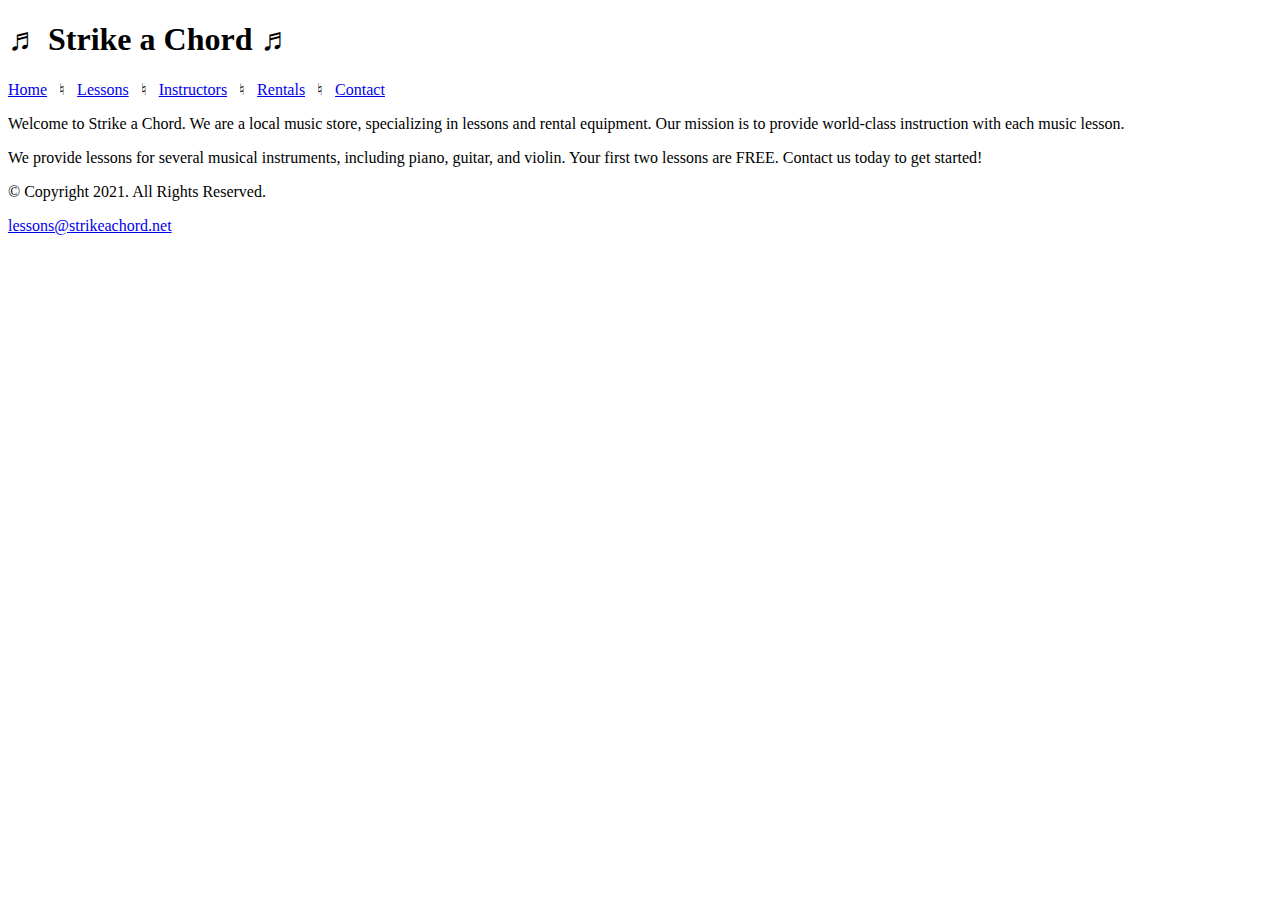
==== index.html @ 65ae7998 "Initial commit" ====
<!DOCTYPE html>
<!-- 
	Student Name: Maria Cruz
	File Name: index.html
	Today's Date: May 7, 2021
 -->
<html lang="en">
<head>
	<title>Strike a Chord: Home Page</title>
	<meta charset="utf-8">
</head>
<body>

	<header>
		<h1> &#9836; Strike a Chord &#9836; </h1>
	</header>
	
	<nav>
		<p><a href="index.html">Home</a> &nbsp; &#9838; &nbsp; 
		<a href="lessons.html">Lessons</a> &nbsp; &#9838; &nbsp; 
		<a href="instructors.html">Instructors</a> &nbsp; &#9838; &nbsp; 
		<a href="rentals.html">Rentals</a> &nbsp; &#9838; &nbsp; 
		<a href="contact.html">Contact</a></p>
	</nav>
	
	<!-- Use the main area to add the main content to the webpage -->
	<main>
		
        <div id="intro">
            
            <p>Welcome to Strike a Chord. We are a local music store, specializing in lessons and rental equipment. Our mission is to provide world-class instruction with each music lesson.</p>

            <p>We provide lessons for several musical instruments, including piano, guitar, and violin. Your first two lessons are FREE. Contact us today to get started!</p>
            
        </div>
		
	</main>
	
	<footer>
		<p>&copy; Copyright 2021. All Rights Reserved.</p>
		<p><a href="mailto:lessons@strikeachord.net">lessons@strikeachord.net</a></p>
	</footer>
	
</body>
</html>
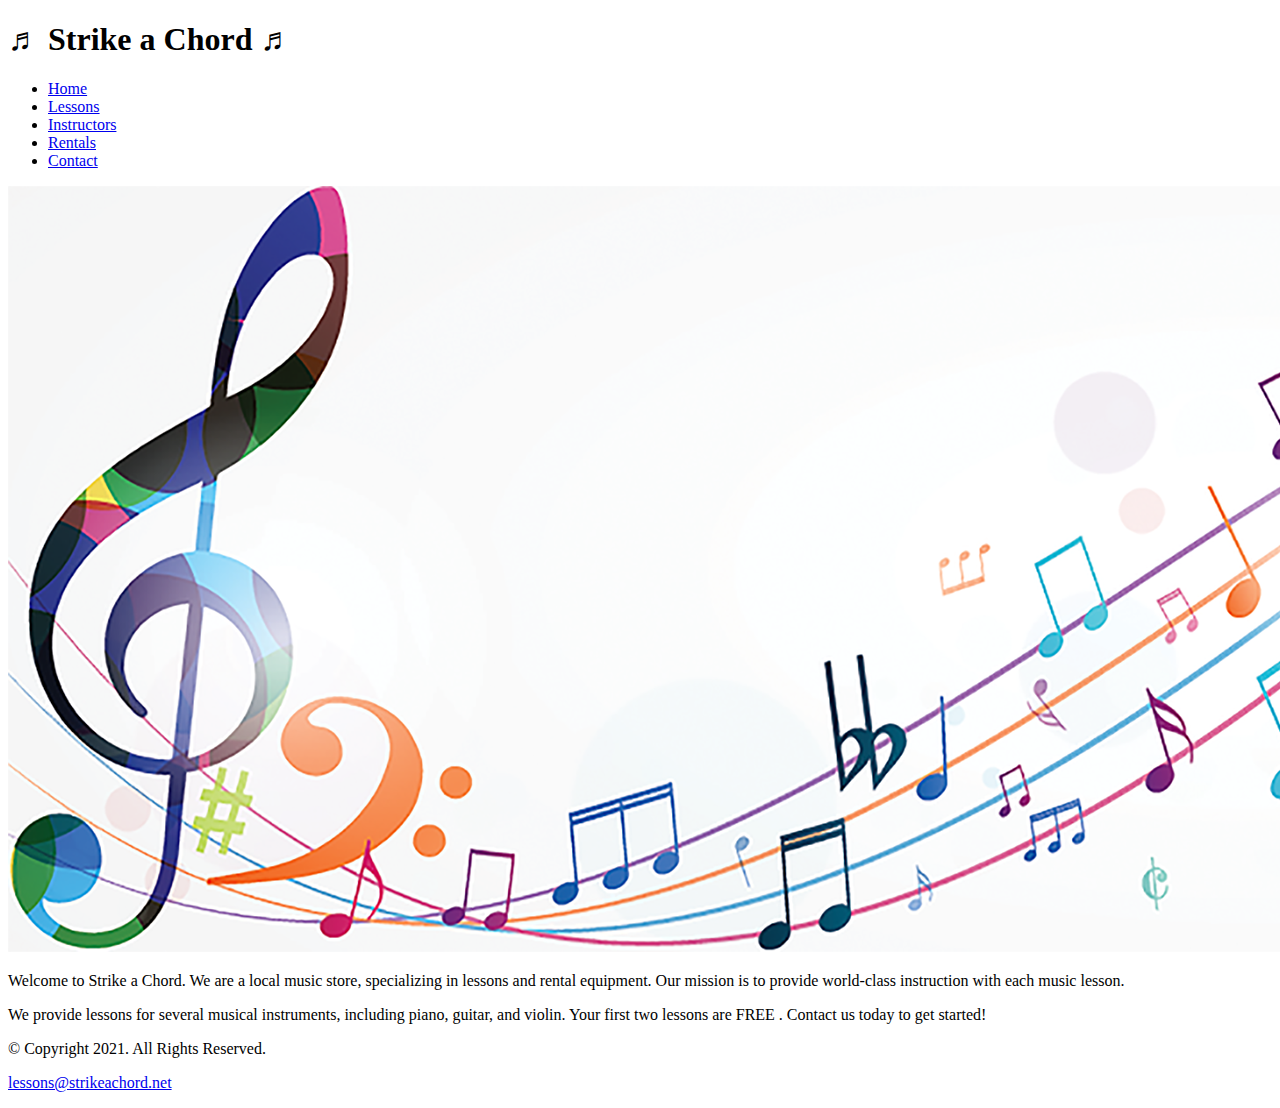
==== commit 9c063c2b: "Add files via upload" ====
--- a/index.html
+++ b/index.html
@@ -8,6 +8,7 @@
 <head>
 	<title>Strike a Chord: Home Page</title>
 	<meta charset="utf-8">
+    <link rel="stylesheet" href="css/styles.css">
 </head>
 <body>
 
@@ -16,12 +17,19 @@
 	</header>
 	
 	<nav>
-		<p><a href="index.html">Home</a> &nbsp; &#9838; &nbsp; 
-		<a href="lessons.html">Lessons</a> &nbsp; &#9838; &nbsp; 
-		<a href="instructors.html">Instructors</a> &nbsp; &#9838; &nbsp; 
-		<a href="rentals.html">Rentals</a> &nbsp; &#9838; &nbsp; 
-		<a href="contact.html">Contact</a></p>
-	</nav>
+		<ul>
+        <li><a href="index.html">Home</a></li> 
+        <li><a href="lessons.html">Lessons</a></li>
+        <li><a href="instructors.html">Instructors</a></li>
+        <li><a href="rentals.html">Rentals</a></li> 
+        <li><a href="contact.html">Contact</a></li>
+        </ul>
+     </nav>
+    
+    <!-- Hero Image -->
+    <div id="hero">
+        <img src="images/music-notes.png" alt="colorful music notes">
+    </div>
 	
 	<!-- Use the main area to add the main content to the webpage -->
 	<main>
@@ -30,7 +38,7 @@
             
             <p>Welcome to Strike a Chord. We are a local music store, specializing in lessons and rental equipment. Our mission is to provide world-class instruction with each music lesson.</p>
 
-            <p>We provide lessons for several musical instruments, including piano, guitar, and violin. Your first two lessons are FREE. Contact us today to get started!</p>
+            <p>We provide lessons for several musical instruments, including piano, guitar, and violin. Your first two lessons are<span class="action"> FREE </span>. Contact us today to get started!</p>
             
         </div>
 		
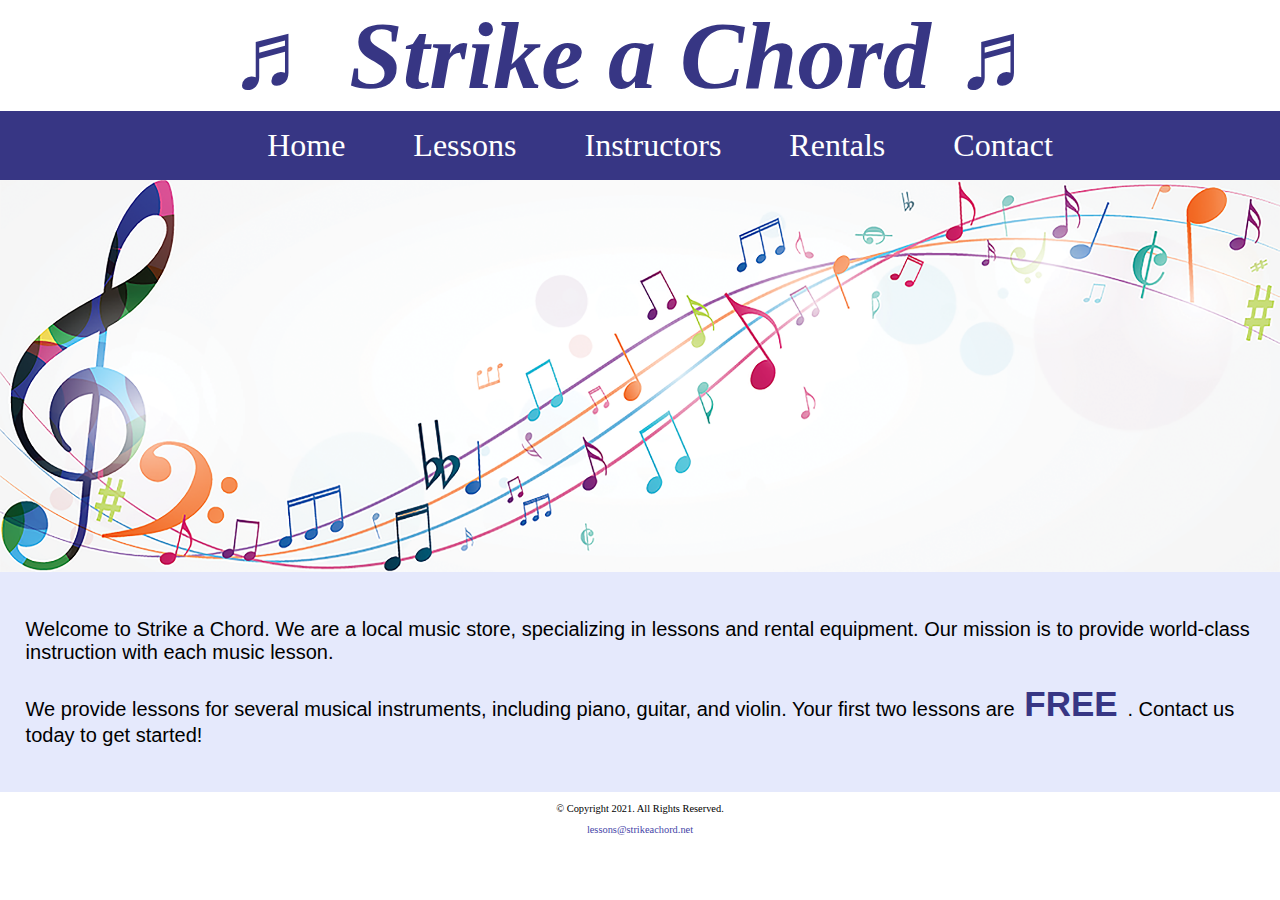
==== commit 3b71741e: "Update index.html" ====
--- a/index.html
+++ b/index.html
@@ -8,7 +8,7 @@
 <head>
 	<title>Strike a Chord: Home Page</title>
 	<meta charset="utf-8">
-    <link rel="stylesheet" href="css/styles.css">
+    <link rel="stylesheet" href="CSS/styles.css">
 </head>
 <body>
 
@@ -50,4 +50,4 @@
 	</footer>
 	
 </body>
-</html>+</html>
--- a/CSS/styles.css
+++ b/CSS/styles.css
@@ -0,0 +1,109 @@
+/*
+Author: Evan Jacobson
+Date: 2/13/2023
+File Name: styles.css
+/*
+
+/* CSS Reset */
+body, header, nav, main, footer, img, h1 {
+    margin: 0;
+    padding: 0;
+    border: 0;
+}
+
+/* Style rule for images */
+img {
+    max-width: 100%;
+    display: block;
+}
+
+/* Style rules for header content */
+header {
+    text-align: center;
+    font-size: 3em;
+    color: #373684;
+}
+
+header h1 {
+    font-style: italic;
+}
+
+/* Style rules for navigation area */
+nav {
+    background-color: #373684;
+}
+
+nav ul {
+    list-style-type: none;
+    margin: 0;
+    text-align: center;
+}
+
+nav li {
+    display: inline-block;
+    font-size: 2em;
+}
+
+nav li a {
+    display: block;
+    color: #fff;
+    text-align: center;
+    padding: 0.5em 1em;
+    text-decoration: none;
+}
+
+/* Style rules for main content */
+main {
+    padding: 2%;
+    background-color: #e5e9fc;
+    overflow: auto;
+    font-family: Verdana, Arial, sans-serif;
+}
+
+main p {
+    font-size: 1.25em;
+}
+
+.action {
+    font-size: 1.75em;
+    color: #373684;
+    font-weight: bold;
+}
+
+#piano, #guitar, #violin {
+    width: 29%;
+    float: left;
+    margin: 0 2%;
+}
+
+#info {
+    clear: left;
+    background-color: #c0caf7;
+    padding: 1% 2%;
+}
+
+#contact {
+    text-align: center;
+}
+
+#contact a {
+    color: #4645a8;
+    text-decoration: none;
+    font-weight: bold;
+}
+
+.map {
+    border: 5px solid #373684;
+}
+
+/* Style rules for footer content */
+footer {
+    text-align: center;
+    font-size: 0.65em;
+    clear: left;
+}
+
+footer a {
+    color: #4645a8;
+    text-decoration: none;
+}